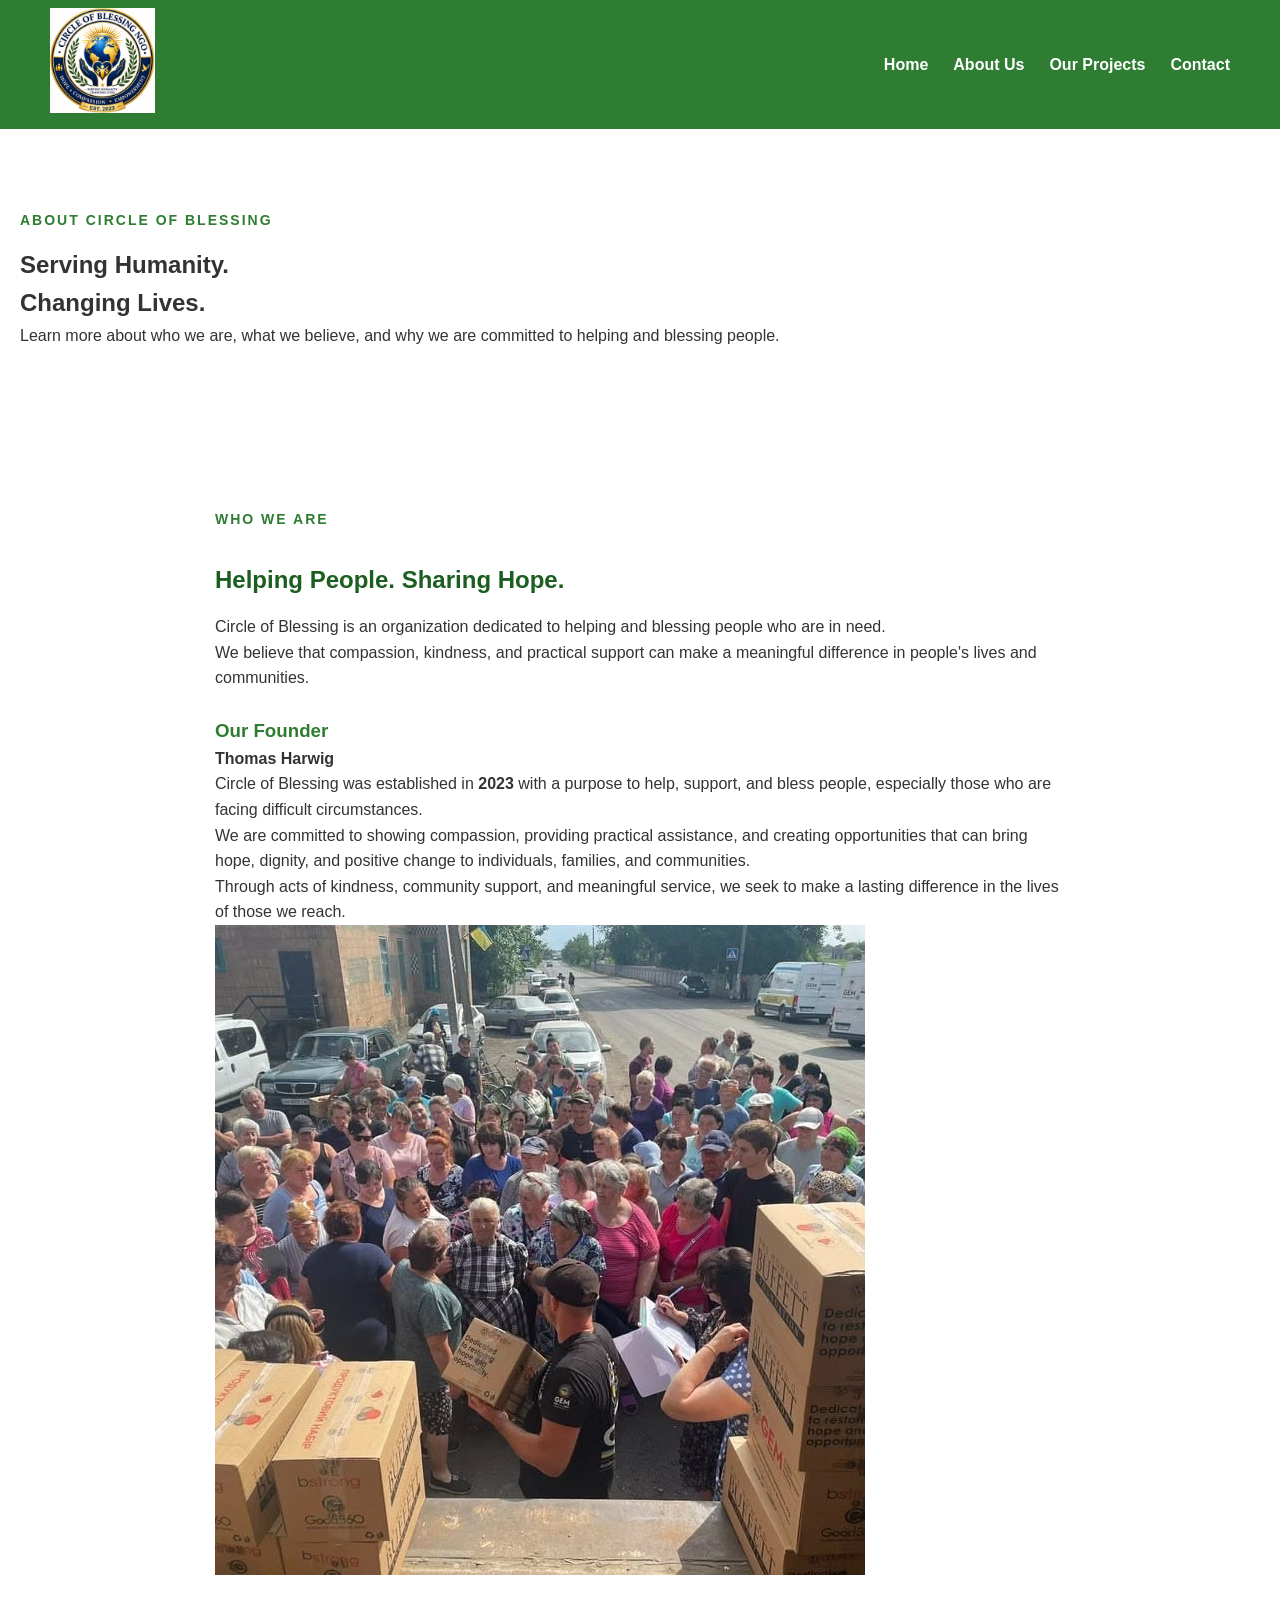
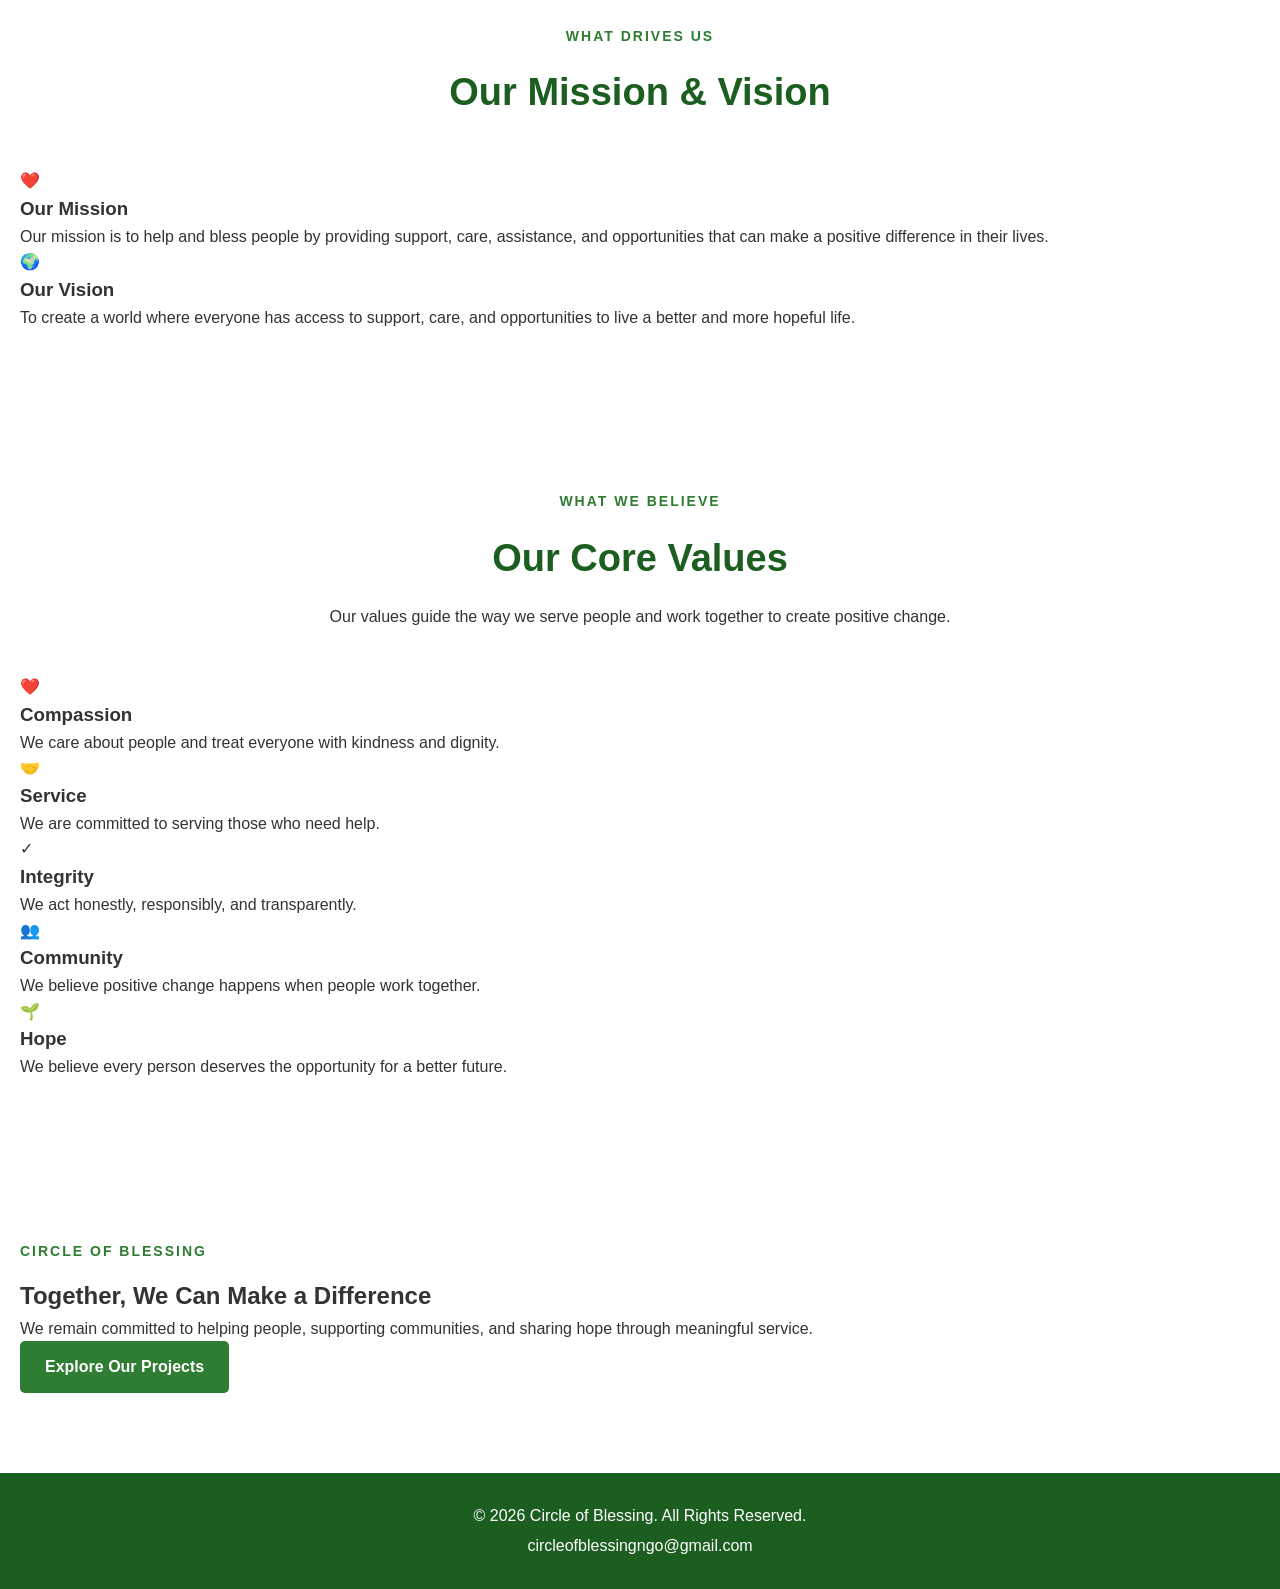
==== about.html @ bee73bb7 "Add about.html for Circle of Blessing website" ====
<!DOCTYPE html>
<html lang="en">
<head>
    <meta charset="UTF-8">
    <meta name="viewport" content="width=device-width, initial-scale=1.0">

    <meta name="description"
          content="Learn about Circle of Blessing, our mission, vision, values, founder, and commitment to helping people.">

    <title>About Us | Circle of Blessing</title>

    <link rel="stylesheet" href="css/style.css">
</head>

<body>

<header>

    <nav class="navbar">

        <a href="index.html" class="logo">
            <img src="images/logo.png" alt="Circle of Blessing Logo">
        </a>

        <ul class="nav-links">
            <li><a href="index.html">Home</a></li>
            <li><a href="about.html">About Us</a></li>
            <li><a href="projects.html">Our Projects</a></li>
            <li><a href="contact.html">Contact</a></li>
        </ul>

    </nav>

</header>


<!-- PAGE HERO -->

<section class="page-hero">

    <div>

        <p class="small-heading">
            ABOUT CIRCLE OF BLESSING
        </p>

        <h1>
            Serving Humanity.<br>
            Changing Lives.
        </h1>

        <p>
            Learn more about who we are, what we believe,
            and why we are committed to helping and blessing people.
        </p>

    </div>

</section>


<!-- ABOUT -->

<section class="about-section">

    <div class="about-content">

        <div class="about-text">

            <p class="small-heading">
                WHO WE ARE
            </p>

            <h2>
                Helping People. Sharing Hope.
            </h2>

            <p>
                Circle of Blessing is an organization dedicated
                to helping and blessing people who are in need.
            </p>

            <p>
                We believe that compassion, kindness, and practical
                support can make a meaningful difference in people's
                lives and communities.
            </p>


            <div class="founder-info">

                <h3>
                    Our Founder
                </h3>

                <p>
                    <strong>Thomas Harwig</strong>
                </p>

                <p>
                    Circle of Blessing was established in
                    <strong>2023</strong> with a purpose to help,
                    support, and bless people, especially those who
                    are facing difficult circumstances.
                </p>

                <p>
                    We are committed to showing compassion,
                    providing practical assistance, and creating
                    opportunities that can bring hope, dignity,
                    and positive change to individuals, families,
                    and communities.
                </p>

                <p>
                    Through acts of kindness, community support,
                    and meaningful service, we seek to make a
                    lasting difference in the lives of those we reach.
                </p>

            </div>

        </div>


        <div class="about-image">

            <img src="images/community-support.jpg"
                 alt="Circle of Blessing community support">

        </div>

    </div>

</section>


<!-- MISSION AND VISION -->

<section class="mission-vision">

    <div class="section-heading">

        <p class="small-heading">
            WHAT DRIVES US
        </p>

        <h2>
            Our Mission & Vision
        </h2>

    </div>


    <div class="mission-vision-container">


        <div class="info-card">

            <div class="info-icon">
                ❤️
            </div>

            <h3>
                Our Mission
            </h3>

            <p>
                Our mission is to help and bless people by providing
                support, care, assistance, and opportunities that can
                make a positive difference in their lives.
            </p>

        </div>


        <div class="info-card">

            <div class="info-icon">
                🌍
            </div>

            <h3>
                Our Vision
            </h3>

            <p>
                To create a world where everyone has access to support,
                care, and opportunities to live a better and more
                hopeful life.
            </p>

        </div>

    </div>

</section>


<!-- VALUES -->

<section class="values-section">

    <div class="section-heading">

        <p class="small-heading">
            WHAT WE BELIEVE
        </p>

        <h2>
            Our Core Values
        </h2>

        <p>
            Our values guide the way we serve people and work together
            to create positive change.
        </p>

    </div>


    <div class="values-container">


        <div class="value-card">

            <div class="value-icon">
                ❤️
            </div>

            <h3>
                Compassion
            </h3>

            <p>
                We care about people and treat everyone with kindness
                and dignity.
            </p>

        </div>


        <div class="value-card">

            <div class="value-icon">
                🤝
            </div>

            <h3>
                Service
            </h3>

            <p>
                We are committed to serving those who need help.
            </p>

        </div>


        <div class="value-card">

            <div class="value-icon">
                ✓
            </div>

            <h3>
                Integrity
            </h3>

            <p>
                We act honestly, responsibly, and transparently.
            </p>

        </div>


        <div class="value-card">

            <div class="value-icon">
                👥
            </div>

            <h3>
                Community
            </h3>

            <p>
                We believe positive change happens when people
                work together.
            </p>

        </div>


        <div class="value-card">

            <div class="value-icon">
                🌱
            </div>

            <h3>
                Hope
            </h3>

            <p>
                We believe every person deserves the opportunity
                for a better future.
            </p>

        </div>

    </div>

</section>


<!-- CTA -->

<section class="about-cta">

    <div>

        <p class="small-heading">
            CIRCLE OF BLESSING
        </p>

        <h2>
            Together, We Can Make a Difference
        </h2>

        <p>
            We remain committed to helping people, supporting
            communities, and sharing hope through meaningful service.
        </p>

        <a href="projects.html" class="button">
            Explore Our Projects
        </a>

    </div>

</section>


<!-- FOOTER -->

<footer>

    <p>
        &copy; 2026 Circle of Blessing. All Rights Reserved.
    </p>

    <p class="footer-website">
        circleofblessingngo@gmail.com
    </p>

</footer>

</body>
</html>
---- css/style.css ----
* {
    margin: 0;
    padding: 0;
    box-sizing: border-box;
}

body {
    font-family: Arial, sans-serif;
    color: #333;
    line-height: 1.6;
    background-color: #ffffff;
}

header {
    background-color: #2e7d32;
    padding: 8px 50px;
}

.navbar {
    display: flex;
    justify-content: space-between;
    align-items: center;
}

.logo img {
    width: 105px;
    height: 105px;
    object-fit: contain;
}

.nav-links {
    list-style: none;
    display: flex;
    gap: 25px;
    align-items: center;
}

.nav-links li a {
    color: white;
    text-decoration: none;
    font-weight: bold;
    font-size: 16px;
}

.nav-links li a:hover {
    text-decoration: underline;
}

/* HERO */

.hero {
    background-color: #e8f5e9;
    padding: 100px 20px;
}

.hero-content {
    max-width: 1200px;
    margin: auto;
}

.hero-text {
    max-width: 750px;
}

.small-heading {
    color: #2e7d32;
    font-weight: bold;
    letter-spacing: 2px;
    font-size: 14px;
    margin-bottom: 15px;
}

.hero h1 {
    font-size: 56px;
    line-height: 1.15;
    color: #1b5e20;
    margin-bottom: 25px;
}

.hero p {
    font-size: 18px;
    max-width: 700px;
    margin-bottom: 30px;
}

.hero-buttons {
    display: flex;
    gap: 15px;
    flex-wrap: wrap;
}

.button {
    display: inline-block;
    background-color: #2e7d32;
    color: white;
    padding: 13px 25px;
    border-radius: 5px;
    text-decoration: none;
    font-weight: bold;
}

.button:hover {
    background-color: #1b5e20;
}

.button-outline {
    background-color: transparent;
    color: #2e7d32;
    border: 2px solid #2e7d32;
}

.button-outline:hover {
    color: white;
}

/* GENERAL SECTIONS */

section {
    padding: 80px 20px;
}

.section-heading {
    text-align: center;
    max-width: 750px;
    margin: 0 auto 45px;
}

.section-heading h2 {
    color: #1b5e20;
    font-size: 38px;
    margin-bottom: 15px;
}

/* MISSION */

.mission-section {
    background-color: #ffffff;
}

.mission-container {
    max-width: 1100px;
    margin: auto;
    display: grid;
    grid-template-columns: repeat(3, 1fr);
    gap: 25px;
}

.mission-card {
    background-color: #f1f8f3;
    padding: 30px;
    border-radius: 10px;
    display: flex;
    gap: 20px;
}

.mission-icon {
    font-size: 35px;
}

.mission-card h3 {
    color: #2e7d32;
    margin-bottom: 10px;
}

/* IMPACT */

.impact-section {
    background-color: #e8f5e9;
}

.impact-container {
    max-width: 1100px;
    margin: auto;
    display: grid;
    grid-template-columns: repeat(4, 1fr);
    gap: 20px;
}

.impact-card {
    background-color: white;
    padding: 30px 20px;
    text-align: center;
    border-radius: 10px;
}

.impact-icon {
    font-size: 35px;
    margin-bottom: 10px;
}

.impact-card h3 {
    color: #2e7d32;
    font-size: 32px;
}

/* PROJECTS */

.projects-section {
    background-color: #ffffff;
}

.projects-container {
    max-width: 1150px;
    margin: auto;
    display: grid;
    grid-template-columns: repeat(3, 1fr);
    gap: 25px;
}

.project-card {
    background-color: #f1f8f3;
    border-radius: 10px;
    overflow: hidden;
}

.project-card img {
    width: 100%;
    height: 230px;
    object-fit: cover;
}

.project-content {
    padding: 25px;
}

.project-content h3 {
    color: #2e7d32;
    margin-bottom: 10px;
}

.project-content a {
    display: inline-block;
    margin-top: 15px;
    color: #2e7d32;
    font-weight: bold;
    text-decoration: none;
}

.projects-button {
    text-align: center;
    margin-top: 40px;
}

/* CTA */

.cta-section {
    background-color: #2e7d32;
    color: white;
    text-align: center;
}

.cta-content {
    max-width: 750px;
    margin: auto;
}

.cta-section .small-heading {
    color: #ffffff;
}

.cta-section h2 {
    font-size: 40px;
    margin-bottom: 15px;
}

.cta-section p {
    margin-bottom: 25px;
}

.cta-button {
    background-color: white;
    color: #2e7d32;
}

.cta-button:hover {
    background-color: #e8f5e9;
}

/* ABOUT PAGE */

.about-section {
    max-width: 1100px;
    margin: auto;
}

.about-image {
    width: 100%;
    max-height: 500px;
    object-fit: cover;
    border-radius: 10px;
    margin-bottom: 40px;
}

.about-content {
    max-width: 850px;
    margin: auto;
}

.about-content h2 {
    color: #1b5e20;
    margin-top: 30px;
    margin-bottom: 15px;
}

.about-content h3 {
    color: #2e7d32;
    margin-top: 25px;
}

.about-content ul {
    margin: 15px 0 25px 25px;
}

/* PROJECT PAGE */

.projects-page {
    max-width: 1150px;
    margin: auto;
}

.project-page-item {
    margin-bottom: 60px;
}

.project-page-item img {
    width: 100%;
    height: 400px;
    object-fit: cover;
    border-radius: 10px;
    margin-bottom: 20px;
}

.project-page-item h2 {
    color: #1b5e20;
    margin-bottom: 10px;
}

/* CONTACT */

.contact-section {
    max-width: 1100px;
    margin: auto;
}

.contact-container {
    display: grid;
    grid-template-columns: 1fr 1fr;
    gap: 50px;
}

.contact-info {
    background-color: #f1f8f3;
    padding: 35px;
    border-radius: 10px;
}

.contact-item {
    display: flex;
    gap: 20px;
    margin-bottom: 25px;
}

.contact-icon {
    font-size: 28px;
}

.contact-item h3 {
    color: #2e7d32;
    margin-bottom: 5px;
}

.contact-form {
    display: flex;
    flex-direction: column;
    gap: 15px;
}

.contact-form label {
    font-weight: bold;
}

.contact-form input,
.contact-form textarea {
    width: 100%;
    padding: 13px;
    border: 1px solid #ccc;
    border-radius: 5px;
    font-family: Arial, sans-serif;
}

.contact-form textarea {
    min-height: 150px;
    resize: vertical;
}

.contact-form button {
    border: none;
    cursor: pointer;
    font-size: 16px;
}

/* FOOTER */

footer {
    background-color: #1b5e20;
    color: white;
    text-align: center;
    padding: 30px 20px;
}

.footer-website {
    margin-top: 5px;
}

/* RESPONSIVE */

@media (max-width: 900px) {

    .mission-container,
    .projects-container {
        grid-template-columns: 1fr 1fr;
    }

    .impact-container {
        grid-template-columns: 1fr 1fr;
    }

    .contact-container {
        grid-template-columns: 1fr;
    }
}

@media (max-width: 600px) {

    header {
        padding: 8px 20px;
    }

    .navbar {
        flex-direction: column;
        gap: 15px;
    }

    .logo img {
        width: 85px;
        height: 85px;
    }

    .nav-links {
        flex-wrap: wrap;
        justify-content: center;
        gap: 15px;
    }

    .hero {
        padding: 70px 20px;
    }

    .hero h1 {
        font-size: 40px;
    }

    .mission-container,
    .impact-container,
    .projects-container {
        grid-template-columns: 1fr;
    }

    section {
        padding: 60px 20px;
    }

    .section-heading h2 {
        font-size: 32px;
    }

    .cta-section h2 {
        font-size: 32px;
    }

    .project-page-item img {
        height: 250px;
    }
}
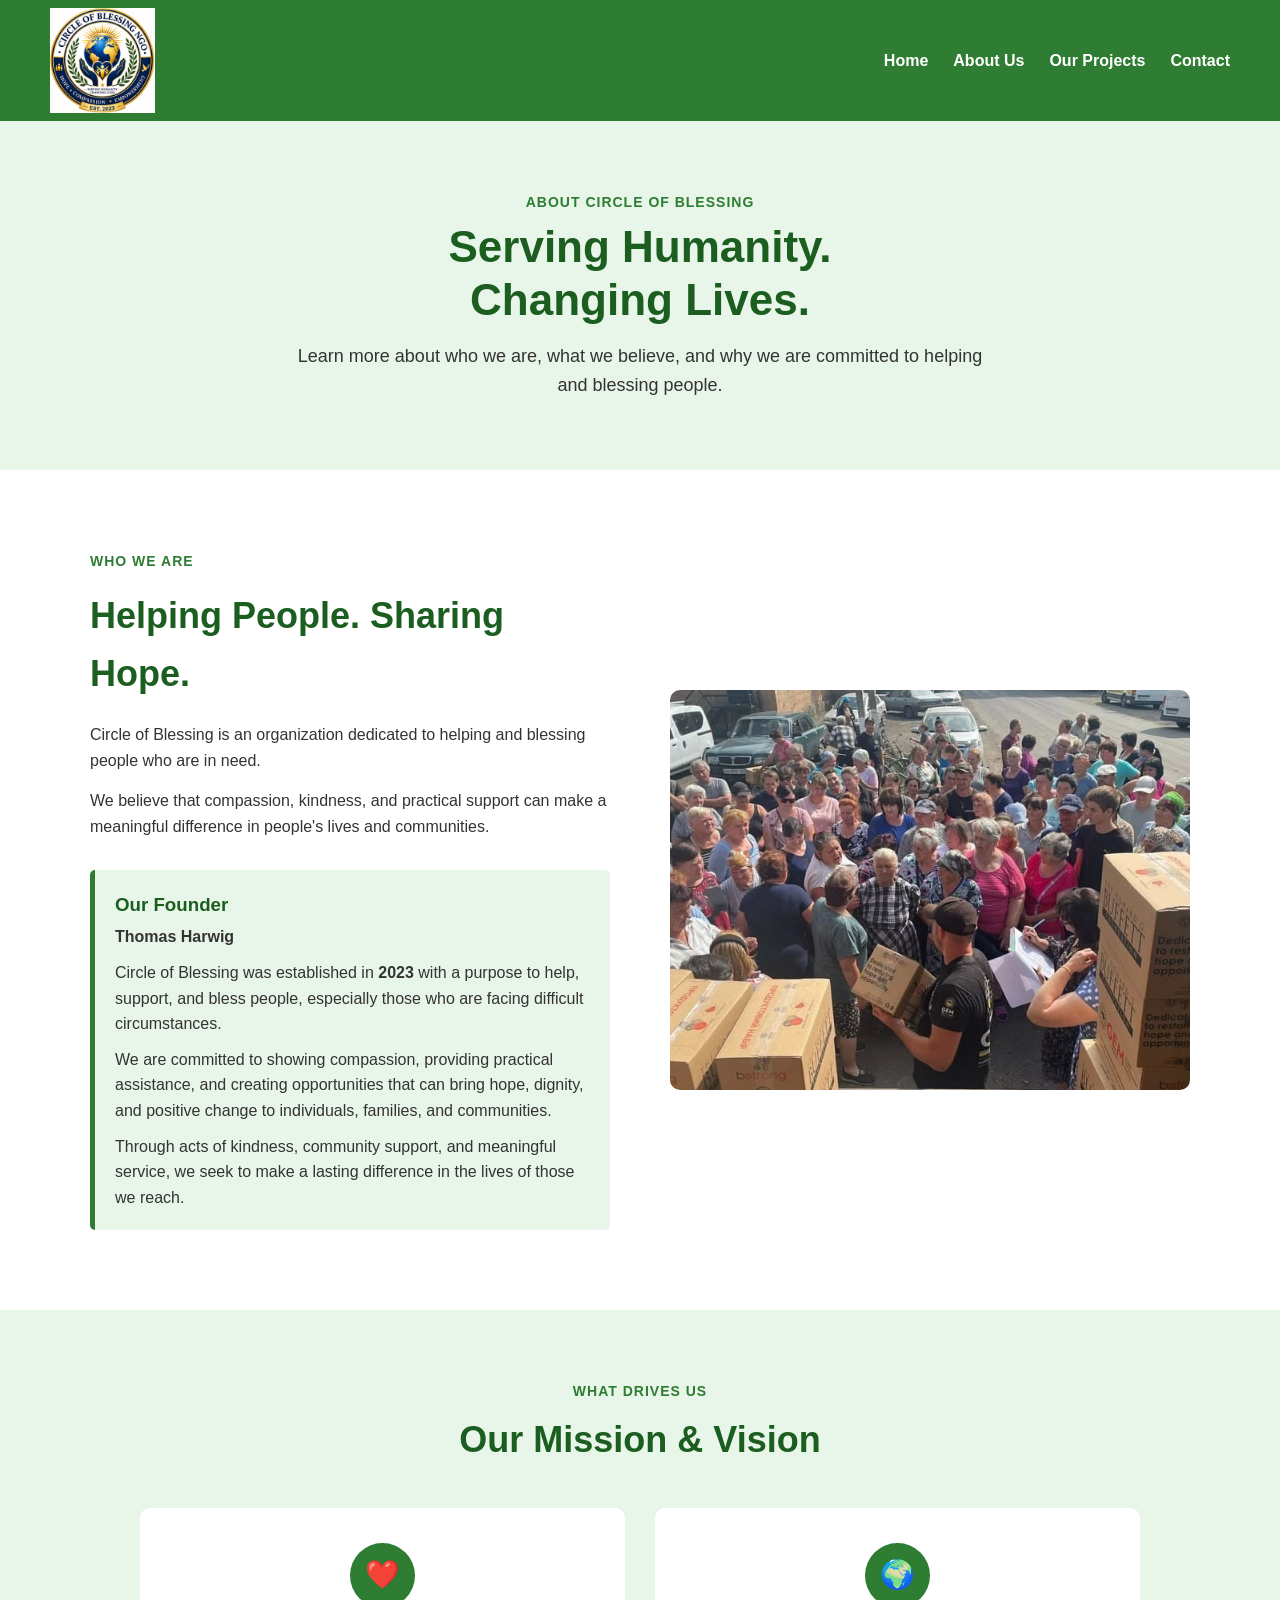
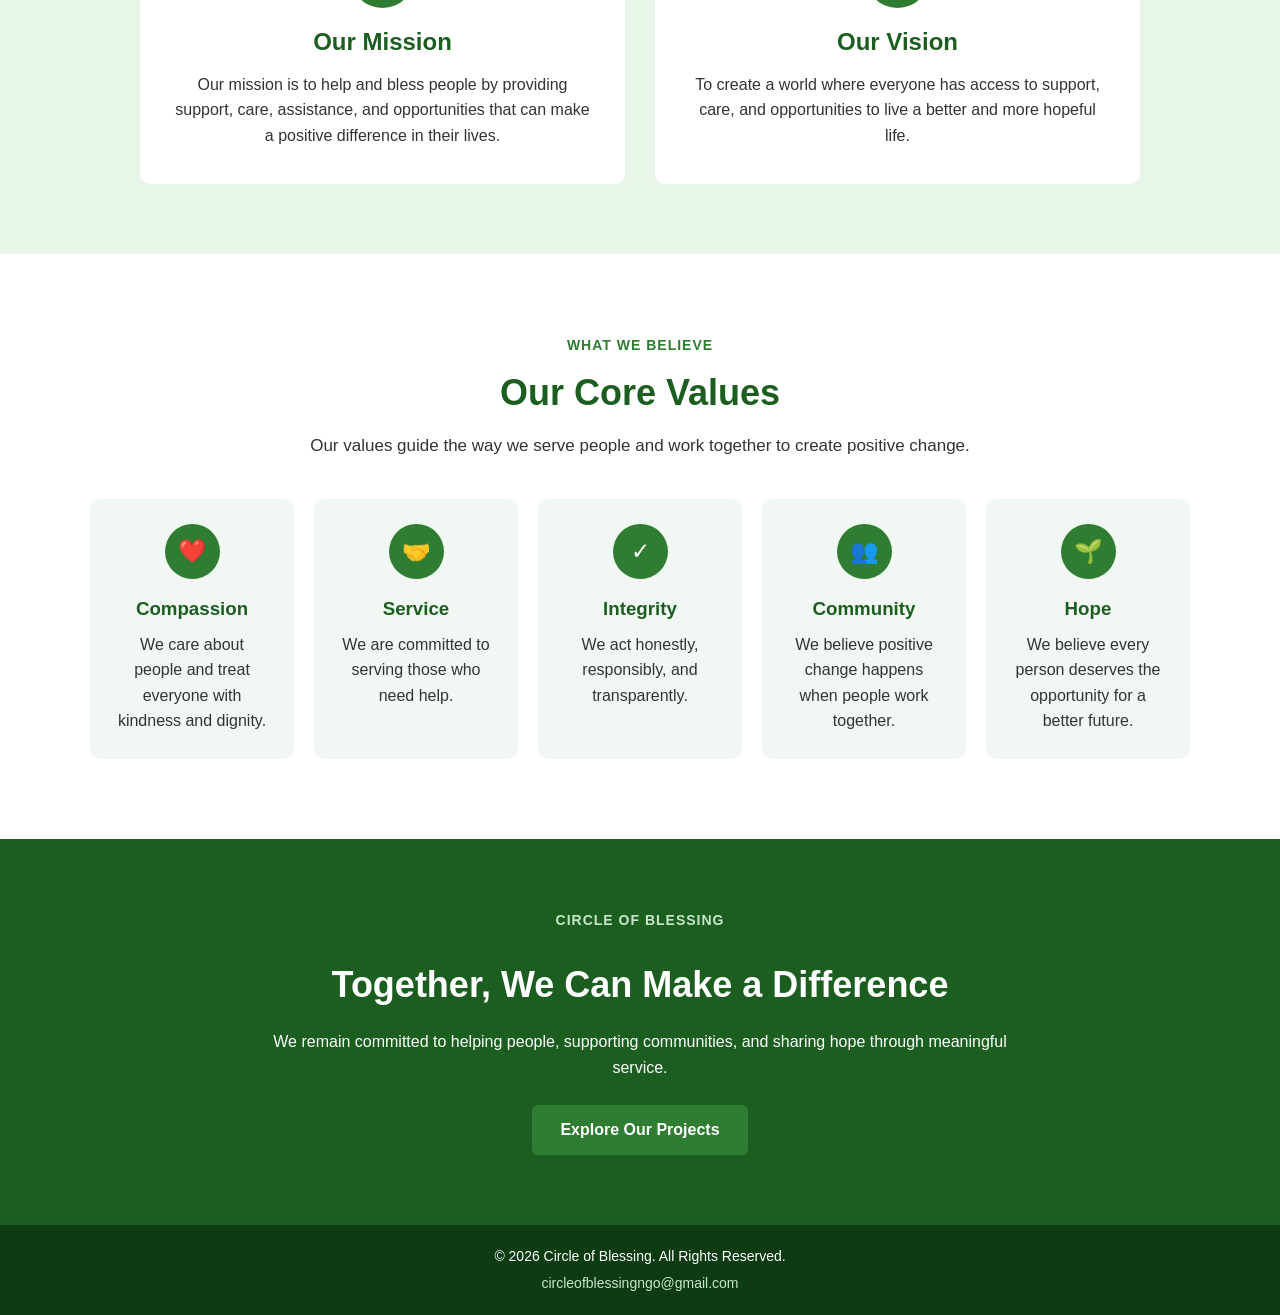
==== commit 7393ecf8: "Add favicon link to about.html" ====
--- a/about.html
+++ b/about.html
@@ -10,6 +10,7 @@
     <title>About Us | Circle of Blessing</title>
 
     <link rel="stylesheet" href="css/style.css">
+    <link rel="icon" type="image/png" href="images/logo.png">
 </head>
 
 <body>
--- a/css/style.css
+++ b/css/style.css
@@ -1,15 +1,43 @@
+/* =====================================================
+   CIRCLE OF BLESSING
+   MAIN STYLESHEET
+===================================================== */
+
+
+/* =====================================================
+   GENERAL
+===================================================== */
+
 * {
     margin: 0;
     padding: 0;
     box-sizing: border-box;
 }
 
+html {
+    scroll-behavior: smooth;
+}
+
 body {
     font-family: Arial, sans-serif;
     color: #333;
     line-height: 1.6;
-    background-color: #ffffff;
-}
+    background-color: #fff;
+}
+
+img {
+    max-width: 100%;
+    display: block;
+}
+
+a {
+    text-decoration: none;
+}
+
+
+/* =====================================================
+   HEADER
+===================================================== */
 
 header {
     background-color: #2e7d32;
@@ -17,8 +45,16 @@
 }
 
 .navbar {
+    max-width: 1200px;
+    margin: auto;
+
     display: flex;
     justify-content: space-between;
+    align-items: center;
+}
+
+.logo {
+    display: flex;
     align-items: center;
 }
 
@@ -30,241 +66,59 @@
 
 .nav-links {
     list-style: none;
-    display: flex;
+
+    display: flex;
+    align-items: center;
+
     gap: 25px;
-    align-items: center;
 }
 
 .nav-links li a {
     color: white;
-    text-decoration: none;
     font-weight: bold;
-    font-size: 16px;
+
+    transition: 0.3s;
 }
 
 .nav-links li a:hover {
-    text-decoration: underline;
-}
-
-/* HERO */
-
-.hero {
-    background-color: #e8f5e9;
-    padding: 100px 20px;
-}
-
-.hero-content {
-    max-width: 1200px;
-    margin: auto;
-}
-
-.hero-text {
-    max-width: 750px;
-}
-
-.small-heading {
-    color: #2e7d32;
-    font-weight: bold;
-    letter-spacing: 2px;
-    font-size: 14px;
-    margin-bottom: 15px;
-}
-
-.hero h1 {
-    font-size: 56px;
-    line-height: 1.15;
-    color: #1b5e20;
-    margin-bottom: 25px;
-}
-
-.hero p {
-    font-size: 18px;
-    max-width: 700px;
-    margin-bottom: 30px;
-}
-
-.hero-buttons {
-    display: flex;
-    gap: 15px;
-    flex-wrap: wrap;
-}
+    color: #c8e6c9;
+}
+
+
+/* =====================================================
+   BUTTONS
+===================================================== */
 
 .button {
     display: inline-block;
+
     background-color: #2e7d32;
     color: white;
-    padding: 13px 25px;
-    border-radius: 5px;
-    text-decoration: none;
+
+    padding: 12px 28px;
+
+    border-radius: 6px;
+
     font-weight: bold;
+
+    transition: 0.3s;
 }
 
 .button:hover {
     background-color: #1b5e20;
+    transform: translateY(-2px);
 }
 
 .button-outline {
     background-color: transparent;
     color: #2e7d32;
+
     border: 2px solid #2e7d32;
 }
 
 .button-outline:hover {
-    color: white;
-}
-
-/* GENERAL SECTIONS */
-
-section {
-    padding: 80px 20px;
-}
-
-.section-heading {
-    text-align: center;
-    max-width: 750px;
-    margin: 0 auto 45px;
-}
-
-.section-heading h2 {
-    color: #1b5e20;
-    font-size: 38px;
-    margin-bottom: 15px;
-}
-
-/* MISSION */
-
-.mission-section {
-    background-color: #ffffff;
-}
-
-.mission-container {
-    max-width: 1100px;
-    margin: auto;
-    display: grid;
-    grid-template-columns: repeat(3, 1fr);
-    gap: 25px;
-}
-
-.mission-card {
-    background-color: #f1f8f3;
-    padding: 30px;
-    border-radius: 10px;
-    display: flex;
-    gap: 20px;
-}
-
-.mission-icon {
-    font-size: 35px;
-}
-
-.mission-card h3 {
-    color: #2e7d32;
-    margin-bottom: 10px;
-}
-
-/* IMPACT */
-
-.impact-section {
-    background-color: #e8f5e9;
-}
-
-.impact-container {
-    max-width: 1100px;
-    margin: auto;
-    display: grid;
-    grid-template-columns: repeat(4, 1fr);
-    gap: 20px;
-}
-
-.impact-card {
-    background-color: white;
-    padding: 30px 20px;
-    text-align: center;
-    border-radius: 10px;
-}
-
-.impact-icon {
-    font-size: 35px;
-    margin-bottom: 10px;
-}
-
-.impact-card h3 {
-    color: #2e7d32;
-    font-size: 32px;
-}
-
-/* PROJECTS */
-
-.projects-section {
-    background-color: #ffffff;
-}
-
-.projects-container {
-    max-width: 1150px;
-    margin: auto;
-    display: grid;
-    grid-template-columns: repeat(3, 1fr);
-    gap: 25px;
-}
-
-.project-card {
-    background-color: #f1f8f3;
-    border-radius: 10px;
-    overflow: hidden;
-}
-
-.project-card img {
-    width: 100%;
-    height: 230px;
-    object-fit: cover;
-}
-
-.project-content {
-    padding: 25px;
-}
-
-.project-content h3 {
-    color: #2e7d32;
-    margin-bottom: 10px;
-}
-
-.project-content a {
-    display: inline-block;
-    margin-top: 15px;
-    color: #2e7d32;
-    font-weight: bold;
-    text-decoration: none;
-}
-
-.projects-button {
-    text-align: center;
-    margin-top: 40px;
-}
-
-/* CTA */
-
-.cta-section {
     background-color: #2e7d32;
     color: white;
-    text-align: center;
-}
-
-.cta-content {
-    max-width: 750px;
-    margin: auto;
-}
-
-.cta-section .small-heading {
-    color: #ffffff;
-}
-
-.cta-section h2 {
-    font-size: 40px;
-    margin-bottom: 15px;
-}
-
-.cta-section p {
-    margin-bottom: 25px;
 }
 
 .cta-button {
@@ -273,172 +127,979 @@
 }
 
 .cta-button:hover {
+    background-color: #c8e6c9;
+    color: #1b5e20;
+}
+
+
+/* =====================================================
+   SMALL HEADINGS
+===================================================== */
+
+.small-heading {
+    color: #2e7d32;
+
+    font-size: 14px;
+    font-weight: bold;
+
+    letter-spacing: 1px;
+
+    margin-bottom: 8px;
+}
+
+
+/* =====================================================
+   HOMEPAGE HERO
+===================================================== */
+
+.hero {
     background-color: #e8f5e9;
-}
-
-/* ABOUT PAGE */
+    text-align: center;
+}
+
+.hero-content {
+    max-width: 900px;
+    margin: auto;
+}
+
+.hero-text {
+    padding: 100px 30px;
+}
+
+.hero h1 {
+    font-size: 52px;
+    line-height: 1.15;
+
+    color: #1b5e20;
+
+    margin-bottom: 20px;
+}
+
+.hero-text > p:not(.small-heading) {
+    max-width: 700px;
+
+    margin: 0 auto 30px;
+
+    font-size: 18px;
+}
+
+.hero-buttons {
+    display: flex;
+    justify-content: center;
+
+    gap: 15px;
+
+    flex-wrap: wrap;
+}
+
+
+/* =====================================================
+   SECTION HEADINGS
+===================================================== */
+
+.section-heading {
+    max-width: 750px;
+
+    margin: 0 auto 40px;
+
+    text-align: center;
+}
+
+.section-heading h2 {
+    color: #1b5e20;
+
+    font-size: 36px;
+
+    margin-bottom: 10px;
+}
+
+.section-heading p:last-child {
+    font-size: 17px;
+}
+
+
+/* =====================================================
+   MISSION
+===================================================== */
+
+.mission-section {
+    padding: 70px 30px;
+    background-color: white;
+}
+
+.mission-container {
+    max-width: 1100px;
+
+    margin: auto;
+
+    display: grid;
+
+    grid-template-columns: repeat(3, 1fr);
+
+    gap: 25px;
+}
+
+.mission-card {
+    background-color: #f1f8f3;
+
+    padding: 25px;
+
+    border-radius: 10px;
+
+    display: flex;
+
+    gap: 18px;
+
+    align-items: flex-start;
+}
+
+.mission-icon {
+    min-width: 55px;
+
+    height: 55px;
+
+    border-radius: 50%;
+
+    background-color: #2e7d32;
+
+    color: white;
+
+    display: flex;
+
+    align-items: center;
+    justify-content: center;
+
+    font-size: 25px;
+}
+
+.mission-card h3 {
+    color: #1b5e20;
+
+    margin-bottom: 7px;
+}
+
+
+/* =====================================================
+   IMPACT
+===================================================== */
+
+.impact-section {
+    padding: 60px 30px;
+
+    background-color: #e8f5e9;
+}
+
+.impact-container {
+    max-width: 1100px;
+
+    margin: auto;
+
+    display: grid;
+
+    grid-template-columns: repeat(4, 1fr);
+
+    gap: 20px;
+}
+
+.impact-card {
+    background-color: white;
+
+    padding: 20px;
+
+    border-radius: 8px;
+
+    display: flex;
+
+    align-items: center;
+
+    gap: 15px;
+}
+
+.impact-icon {
+    min-width: 50px;
+
+    height: 50px;
+
+    border-radius: 50%;
+
+    background-color: #2e7d32;
+
+    color: white;
+
+    display: flex;
+
+    align-items: center;
+    justify-content: center;
+
+    font-size: 22px;
+}
+
+.impact-card h3 {
+    color: #2e7d32;
+
+    font-size: 28px;
+}
+
+.impact-card p {
+    font-size: 14px;
+}
+
+
+/* =====================================================
+   PROJECTS
+===================================================== */
+
+.projects-section {
+    padding: 70px 30px;
+}
+
+.projects-container {
+    max-width: 1100px;
+
+    margin: auto;
+
+    display: grid;
+
+    grid-template-columns: repeat(3, 1fr);
+
+    gap: 25px;
+}
+
+.project-card {
+    border: 1px solid #ddd;
+
+    border-radius: 8px;
+
+    overflow: hidden;
+
+    background-color: white;
+
+    transition: 0.3s;
+}
+
+.project-card:hover {
+    transform: translateY(-5px);
+
+    box-shadow:
+        0 10px 25px rgba(0, 0, 0, 0.08);
+}
+
+.project-card img {
+    width: 100%;
+
+    height: 200px;
+
+    object-fit: cover;
+}
+
+.project-content {
+    padding: 20px;
+}
+
+.project-content h3 {
+    color: #1b5e20;
+
+    margin-bottom: 8px;
+}
+
+.project-content p {
+    margin-bottom: 12px;
+}
+
+.project-content a {
+    color: #2e7d32;
+
+    font-weight: bold;
+}
+
+.projects-button {
+    text-align: center;
+
+    margin-top: 30px;
+}
+
+
+/* =====================================================
+   CTA
+===================================================== */
+
+.cta-section {
+    background-color: #1b5e20;
+
+    color: white;
+
+    padding: 60px 30px;
+
+    text-align: center;
+}
+
+.cta-content {
+    max-width: 750px;
+
+    margin: auto;
+}
+
+.cta-section .small-heading {
+    color: #c8e6c9;
+}
+
+.cta-section h2 {
+    font-size: 36px;
+
+    margin-bottom: 10px;
+}
+
+.cta-section p {
+    margin-bottom: 25px;
+}
+
+
+/* =====================================================
+   PAGE HERO
+===================================================== */
+
+.page-hero {
+    background-color: #e8f5e9;
+
+    text-align: center;
+
+    padding: 70px 30px;
+}
+
+.page-hero h1 {
+    color: #1b5e20;
+
+    font-size: 44px;
+
+    line-height: 1.2;
+
+    margin-bottom: 15px;
+}
+
+.page-hero p:last-child {
+    max-width: 700px;
+
+    margin: auto;
+
+    font-size: 18px;
+}
+
+
+/* =====================================================
+   ABOUT
+===================================================== */
 
 .about-section {
+    padding: 80px 30px;
+}
+
+.about-content {
     max-width: 1100px;
-    margin: auto;
-}
-
-.about-image {
+
+    margin: auto;
+
+    display: grid;
+
+    grid-template-columns: 1fr 1fr;
+
+    gap: 60px;
+
+    align-items: center;
+}
+
+.about-text h2 {
+    color: #1b5e20;
+
+    font-size: 36px;
+
+    margin-bottom: 20px;
+}
+
+.about-text > p {
+    margin-bottom: 15px;
+}
+
+.about-image img {
     width: 100%;
-    max-height: 500px;
+
+    height: 400px;
+
     object-fit: cover;
+
     border-radius: 10px;
-    margin-bottom: 40px;
-}
-
-.about-content {
-    max-width: 850px;
-    margin: auto;
-}
-
-.about-content h2 {
-    color: #1b5e20;
+}
+
+
+/* =====================================================
+   FOUNDER
+===================================================== */
+
+.founder-info {
     margin-top: 30px;
+
+    padding: 20px;
+
+    background-color: #e8f5e9;
+
+    border-left: 5px solid #2e7d32;
+
+    border-radius: 5px;
+}
+
+.founder-info h3 {
+    color: #1b5e20;
+
+    margin-bottom: 5px;
+}
+
+.founder-info p {
+    margin-bottom: 10px;
+}
+
+.founder-info p:last-child {
+    margin-bottom: 0;
+}
+
+
+/* =====================================================
+   MISSION & VISION
+===================================================== */
+
+.mission-vision {
+    padding: 70px 30px;
+
+    background-color: #e8f5e9;
+}
+
+.mission-vision-container {
+    max-width: 1000px;
+
+    margin: auto;
+
+    display: grid;
+
+    grid-template-columns: repeat(2, 1fr);
+
+    gap: 30px;
+}
+
+.info-card {
+    background-color: white;
+
+    padding: 35px;
+
+    text-align: center;
+
+    border-radius: 10px;
+}
+
+.info-icon {
+    width: 65px;
+    height: 65px;
+
+    margin: 0 auto 15px;
+
+    border-radius: 50%;
+
+    background-color: #2e7d32;
+
+    color: white;
+
+    display: flex;
+
+    align-items: center;
+    justify-content: center;
+
+    font-size: 28px;
+}
+
+.info-card h3 {
+    color: #1b5e20;
+
+    font-size: 24px;
+
+    margin-bottom: 10px;
+}
+
+
+/* =====================================================
+   VALUES
+===================================================== */
+
+.values-section {
+    padding: 80px 30px;
+}
+
+.values-container {
+    max-width: 1100px;
+
+    margin: auto;
+
+    display: grid;
+
+    grid-template-columns: repeat(5, 1fr);
+
+    gap: 20px;
+}
+
+.value-card {
+    padding: 25px;
+
+    text-align: center;
+
+    background-color: #f1f8f3;
+
+    border-radius: 10px;
+}
+
+.value-icon {
+    width: 55px;
+    height: 55px;
+
+    margin: 0 auto 15px;
+
+    border-radius: 50%;
+
+    background-color: #2e7d32;
+
+    color: white;
+
+    display: flex;
+
+    align-items: center;
+    justify-content: center;
+
+    font-size: 23px;
+}
+
+.value-card h3 {
+    color: #1b5e20;
+
+    margin-bottom: 8px;
+}
+
+
+/* =====================================================
+   ABOUT CTA
+===================================================== */
+
+.about-cta {
+    padding: 70px 30px;
+
+    background-color: #1b5e20;
+
+    color: white;
+
+    text-align: center;
+}
+
+.about-cta > div {
+    max-width: 750px;
+
+    margin: auto;
+}
+
+.about-cta .small-heading {
+    color: #c8e6c9;
+}
+
+.about-cta h2 {
+    font-size: 36px;
+
     margin-bottom: 15px;
 }
 
-.about-content h3 {
-    color: #2e7d32;
-    margin-top: 25px;
-}
-
-.about-content ul {
-    margin: 15px 0 25px 25px;
-}
-
-/* PROJECT PAGE */
-
-.projects-page {
-    max-width: 1150px;
-    margin: auto;
-}
-
-.project-page-item {
-    margin-bottom: 60px;
-}
-
-.project-page-item img {
+.about-cta p {
+    margin-bottom: 25px;
+}
+
+
+/* =====================================================
+   PROJECT PAGE
+===================================================== */
+
+.projects-intro {
+    padding: 60px 30px;
+}
+
+.project-detail {
+    padding: 70px 30px;
+
+    background-color: white;
+}
+
+.project-detail:nth-of-type(even) {
+    background-color: #f1f8f3;
+}
+
+.project-detail-container {
+    max-width: 1100px;
+
+    margin: auto;
+
+    display: grid;
+
+    grid-template-columns: 1fr 1fr;
+
+    gap: 60px;
+
+    align-items: center;
+}
+
+.project-detail-reverse .project-detail-container {
+    direction: rtl;
+}
+
+.project-detail-reverse .project-detail-text {
+    direction: ltr;
+}
+
+.project-detail-image img {
     width: 100%;
-    height: 400px;
+
+    height: 380px;
+
     object-fit: cover;
+
+    border-radius: 12px;
+}
+
+.project-detail-text h2 {
+    color: #1b5e20;
+
+    font-size: 36px;
+
+    margin-bottom: 20px;
+}
+
+.project-detail-text p:not(.small-heading) {
+    margin-bottom: 15px;
+}
+
+
+/* =====================================================
+   HOW WE HELP
+===================================================== */
+
+.how-we-help {
+    padding: 70px 30px;
+
+    background-color: #e8f5e9;
+}
+
+.help-container {
+    max-width: 1000px;
+
+    margin: auto;
+
+    display: grid;
+
+    grid-template-columns: repeat(3, 1fr);
+
+    gap: 25px;
+}
+
+.help-card {
+    background-color: white;
+
+    text-align: center;
+
+    padding: 30px;
+
     border-radius: 10px;
-    margin-bottom: 20px;
-}
-
-.project-page-item h2 {
-    color: #1b5e20;
-    margin-bottom: 10px;
-}
-
-/* CONTACT */
+}
+
+.help-icon {
+    width: 60px;
+    height: 60px;
+
+    margin: 0 auto 15px;
+
+    background-color: #2e7d32;
+
+    color: white;
+
+    border-radius: 50%;
+
+    display: flex;
+
+    align-items: center;
+    justify-content: center;
+
+    font-size: 25px;
+}
+
+.help-card h3 {
+    color: #1b5e20;
+
+    margin-bottom: 8px;
+}
+
+
+/* =====================================================
+   CONTACT
+===================================================== */
 
 .contact-section {
+    padding: 80px 30px;
+}
+
+.contact-container {
     max-width: 1100px;
-    margin: auto;
-}
-
-.contact-container {
+
+    margin: auto;
+
     display: grid;
+
     grid-template-columns: 1fr 1fr;
-    gap: 50px;
-}
-
-.contact-info {
+
+    gap: 60px;
+}
+
+.contact-info h2 {
+    color: #1b5e20;
+
+    font-size: 36px;
+
+    margin-bottom: 15px;
+}
+
+.contact-item {
+    display: flex;
+
+    gap: 15px;
+
+    margin-top: 30px;
+}
+
+.contact-icon {
+    min-width: 50px;
+
+    height: 50px;
+
+    background-color: #e8f5e9;
+
+    border-radius: 50%;
+
+    display: flex;
+
+    align-items: center;
+    justify-content: center;
+
+    font-size: 22px;
+}
+
+.contact-item h3 {
+    color: #1b5e20;
+
+    margin-bottom: 3px;
+}
+
+
+/* =====================================================
+   CONTACT FORM
+===================================================== */
+
+.contact-form-container {
     background-color: #f1f8f3;
+
     padding: 35px;
+
     border-radius: 10px;
 }
 
-.contact-item {
-    display: flex;
-    gap: 20px;
+.contact-form-container h2 {
+    color: #1b5e20;
+
+    font-size: 28px;
+
+    margin-bottom: 8px;
+}
+
+.contact-form-container > p {
     margin-bottom: 25px;
 }
 
-.contact-icon {
-    font-size: 28px;
-}
-
-.contact-item h3 {
-    color: #2e7d32;
-    margin-bottom: 5px;
-}
-
-.contact-form {
-    display: flex;
+.contact-form-container form {
+    display: flex;
+
     flex-direction: column;
-    gap: 15px;
-}
-
-.contact-form label {
+}
+
+.contact-form-container label {
     font-weight: bold;
-}
-
-.contact-form input,
-.contact-form textarea {
+
+    margin-bottom: 6px;
+
+    color: #333;
+}
+
+.contact-form-container input,
+.contact-form-container textarea {
     width: 100%;
-    padding: 13px;
+
+    padding: 12px;
+
+    margin-bottom: 18px;
+
     border: 1px solid #ccc;
+
     border-radius: 5px;
+
     font-family: Arial, sans-serif;
-}
-
-.contact-form textarea {
-    min-height: 150px;
+
+    font-size: 15px;
+}
+
+.contact-form-container textarea {
     resize: vertical;
 }
 
-.contact-form button {
+.contact-form-container input:focus,
+.contact-form-container textarea:focus {
+    outline: none;
+
+    border-color: #2e7d32;
+}
+
+.contact-form-container button {
     border: none;
+
     cursor: pointer;
+
     font-size: 16px;
 }
 
-/* FOOTER */
+
+/* =====================================================
+   CONTACT BOTTOM
+===================================================== */
+
+.contact-bottom {
+    padding: 70px 30px;
+
+    background-color: #e8f5e9;
+
+    text-align: center;
+}
+
+.contact-bottom > div {
+    max-width: 750px;
+
+    margin: auto;
+}
+
+.contact-bottom h2 {
+    color: #1b5e20;
+
+    font-size: 36px;
+
+    margin-bottom: 15px;
+}
+
+
+/* =====================================================
+   FOOTER
+===================================================== */
 
 footer {
-    background-color: #1b5e20;
+    background-color: #0d3b12;
+
     color: white;
+
     text-align: center;
-    padding: 30px 20px;
+
+    padding: 20px;
+}
+
+footer p {
+    margin: 0;
+
+    font-size: 14px;
 }
 
 .footer-website {
-    margin-top: 5px;
-}
-
-/* RESPONSIVE */
+    margin-top: 5px !important;
+
+    color: #c8e6c9;
+}
+
+
+/* =====================================================
+   TABLET
+===================================================== */
 
 @media (max-width: 900px) {
 
-    .mission-container,
+    header {
+        padding: 8px 25px;
+    }
+
+    .nav-links {
+        gap: 15px;
+    }
+
+    .mission-container {
+        grid-template-columns: 1fr;
+    }
+
+    .impact-container {
+        grid-template-columns: repeat(2, 1fr);
+    }
+
     .projects-container {
-        grid-template-columns: 1fr 1fr;
-    }
-
-    .impact-container {
-        grid-template-columns: 1fr 1fr;
+        grid-template-columns: 1fr;
+    }
+
+    .about-content {
+        grid-template-columns: 1fr;
+    }
+
+    .mission-vision-container {
+        grid-template-columns: 1fr;
+    }
+
+    .values-container {
+        grid-template-columns: repeat(2, 1fr);
+    }
+
+    .project-detail-container {
+        grid-template-columns: 1fr;
+
+        gap: 30px;
+    }
+
+    .project-detail-reverse .project-detail-container {
+        direction: ltr;
+    }
+
+    .help-container {
+        grid-template-columns: 1fr;
     }
 
     .contact-container {
         grid-template-columns: 1fr;
-    }
-}
+
+        gap: 40px;
+    }
+
+}
+
+
+/* =====================================================
+   MOBILE
+===================================================== */
 
 @media (max-width: 600px) {
 
     header {
-        padding: 8px 20px;
+        padding: 8px 15px;
     }
 
     .navbar {
         flex-direction: column;
-        gap: 15px;
+
+        gap: 10px;
     }
 
     .logo img {
@@ -448,37 +1109,144 @@
 
     .nav-links {
         flex-wrap: wrap;
+
         justify-content: center;
-        gap: 15px;
-    }
-
-    .hero {
+
+        gap: 12px;
+    }
+
+    .nav-links li a {
+        font-size: 14px;
+    }
+
+
+    /* HERO */
+
+    .hero-text {
         padding: 70px 20px;
     }
 
     .hero h1 {
-        font-size: 40px;
-    }
-
-    .mission-container,
-    .impact-container,
-    .projects-container {
+        font-size: 38px;
+    }
+
+    .hero-text > p:not(.small-heading) {
+        font-size: 16px;
+    }
+
+    .hero-buttons {
+        flex-direction: column;
+
+        align-items: stretch;
+    }
+
+    .button {
+        text-align: center;
+    }
+
+
+    /* HEADINGS */
+
+    .section-heading h2 {
+        font-size: 30px;
+    }
+
+
+    /* IMPACT */
+
+    .impact-container {
         grid-template-columns: 1fr;
     }
 
-    section {
-        padding: 60px 20px;
-    }
-
-    .section-heading h2 {
-        font-size: 32px;
-    }
-
-    .cta-section h2 {
-        font-size: 32px;
-    }
-
-    .project-page-item img {
-        height: 250px;
-    }
-}
+
+    /* SECTIONS */
+
+    .projects-section,
+    .mission-section,
+    .values-section,
+    .about-section {
+        padding: 55px 20px;
+    }
+
+    .page-hero {
+        padding: 55px 20px;
+    }
+
+    .page-hero h1 {
+        font-size: 36px;
+    }
+
+
+    /* ABOUT */
+
+    .about-image img {
+        height: 300px;
+    }
+
+    .values-container {
+        grid-template-columns: 1fr;
+    }
+
+
+    /* CTA */
+
+    .cta-section,
+    .about-cta {
+        padding: 55px 20px;
+    }
+
+    .cta-section h2,
+    .about-cta h2 {
+        font-size: 30px;
+    }
+
+
+    /* PROJECTS */
+
+    .project-detail {
+        padding: 50px 20px;
+    }
+
+    .project-detail-image img {
+        height: 280px;
+    }
+
+    .project-detail-text h2 {
+        font-size: 30px;
+    }
+
+    .projects-intro {
+        padding: 50px 20px;
+    }
+
+
+    /* HELP */
+
+    .how-we-help {
+        padding: 50px 20px;
+    }
+
+
+    /* CONTACT */
+
+    .contact-section {
+        padding: 50px 20px;
+    }
+
+    .contact-form-container {
+        padding: 25px 20px;
+    }
+
+    .contact-info h2 {
+        font-size: 30px;
+    }
+
+    .contact-bottom {
+        padding: 55px 20px;
+    }
+
+    .contact-bottom h2 {
+        font-size: 30px;
+    }
+
+}
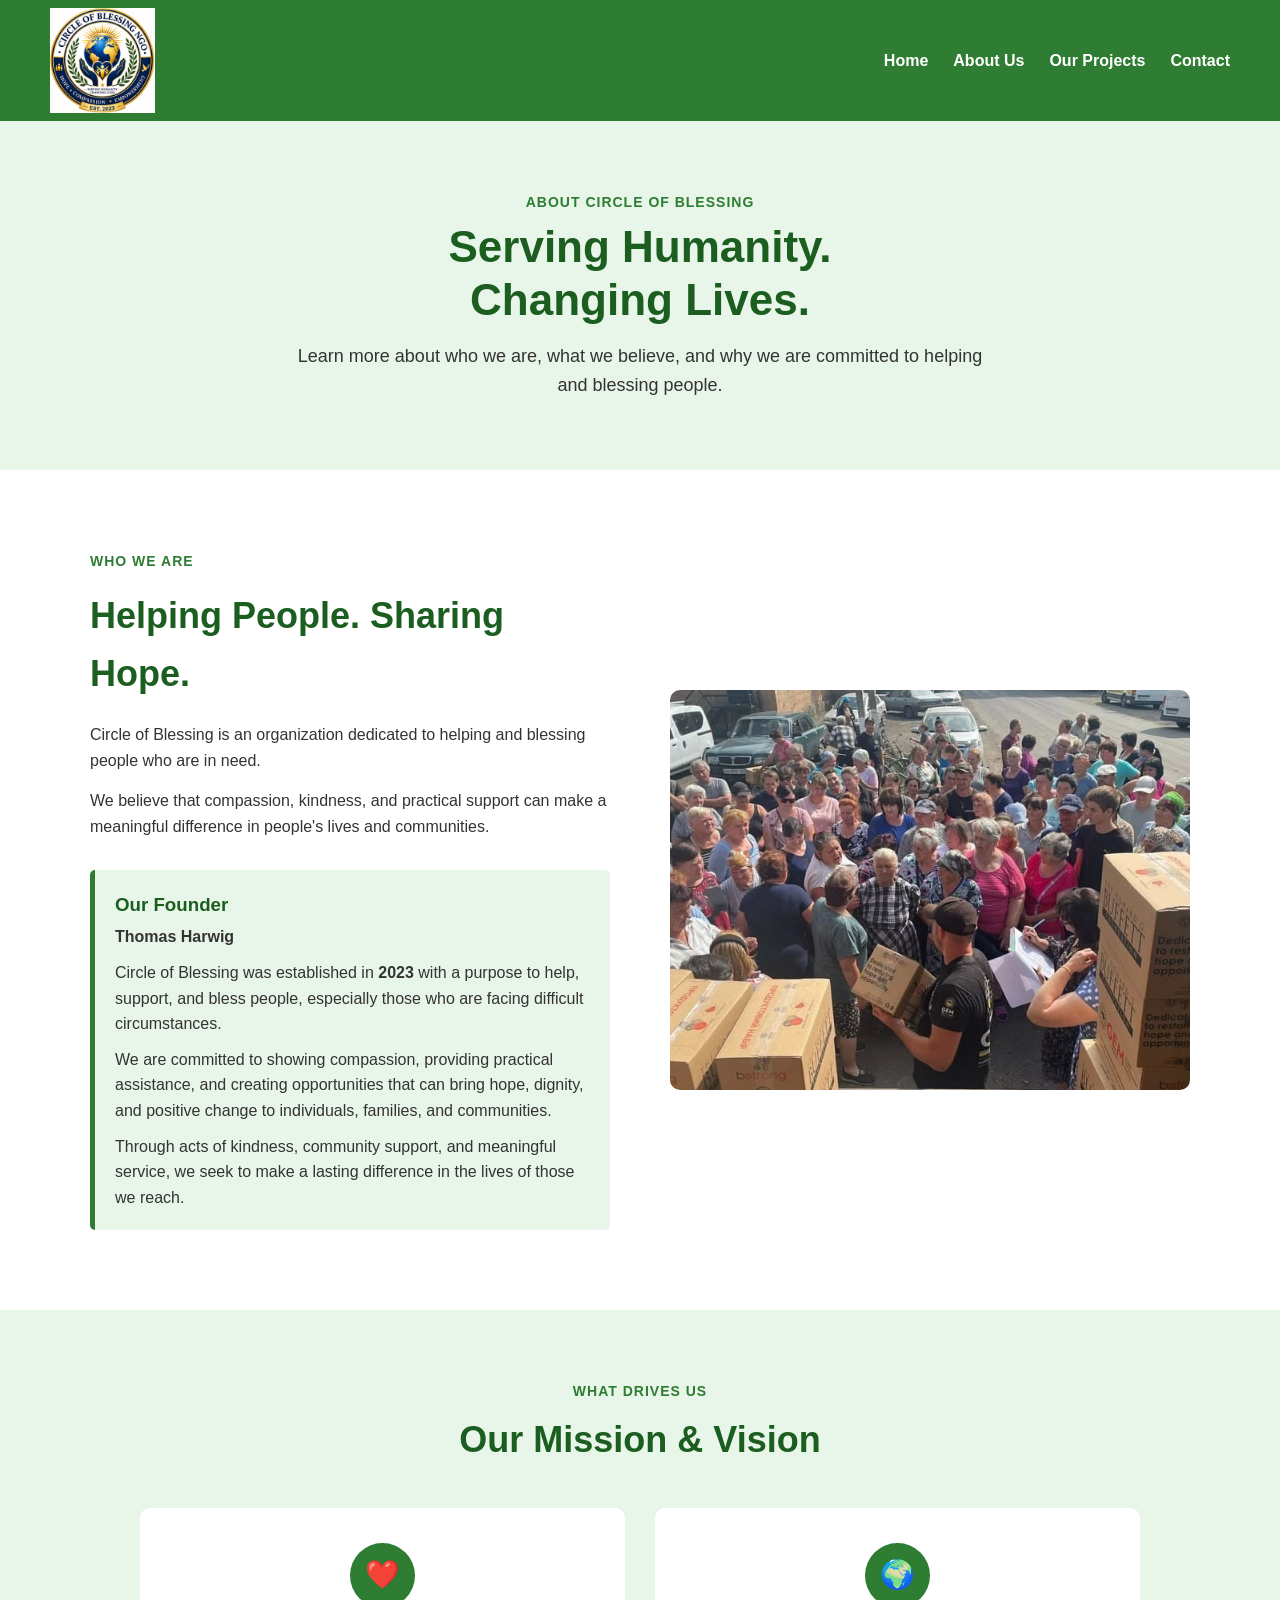
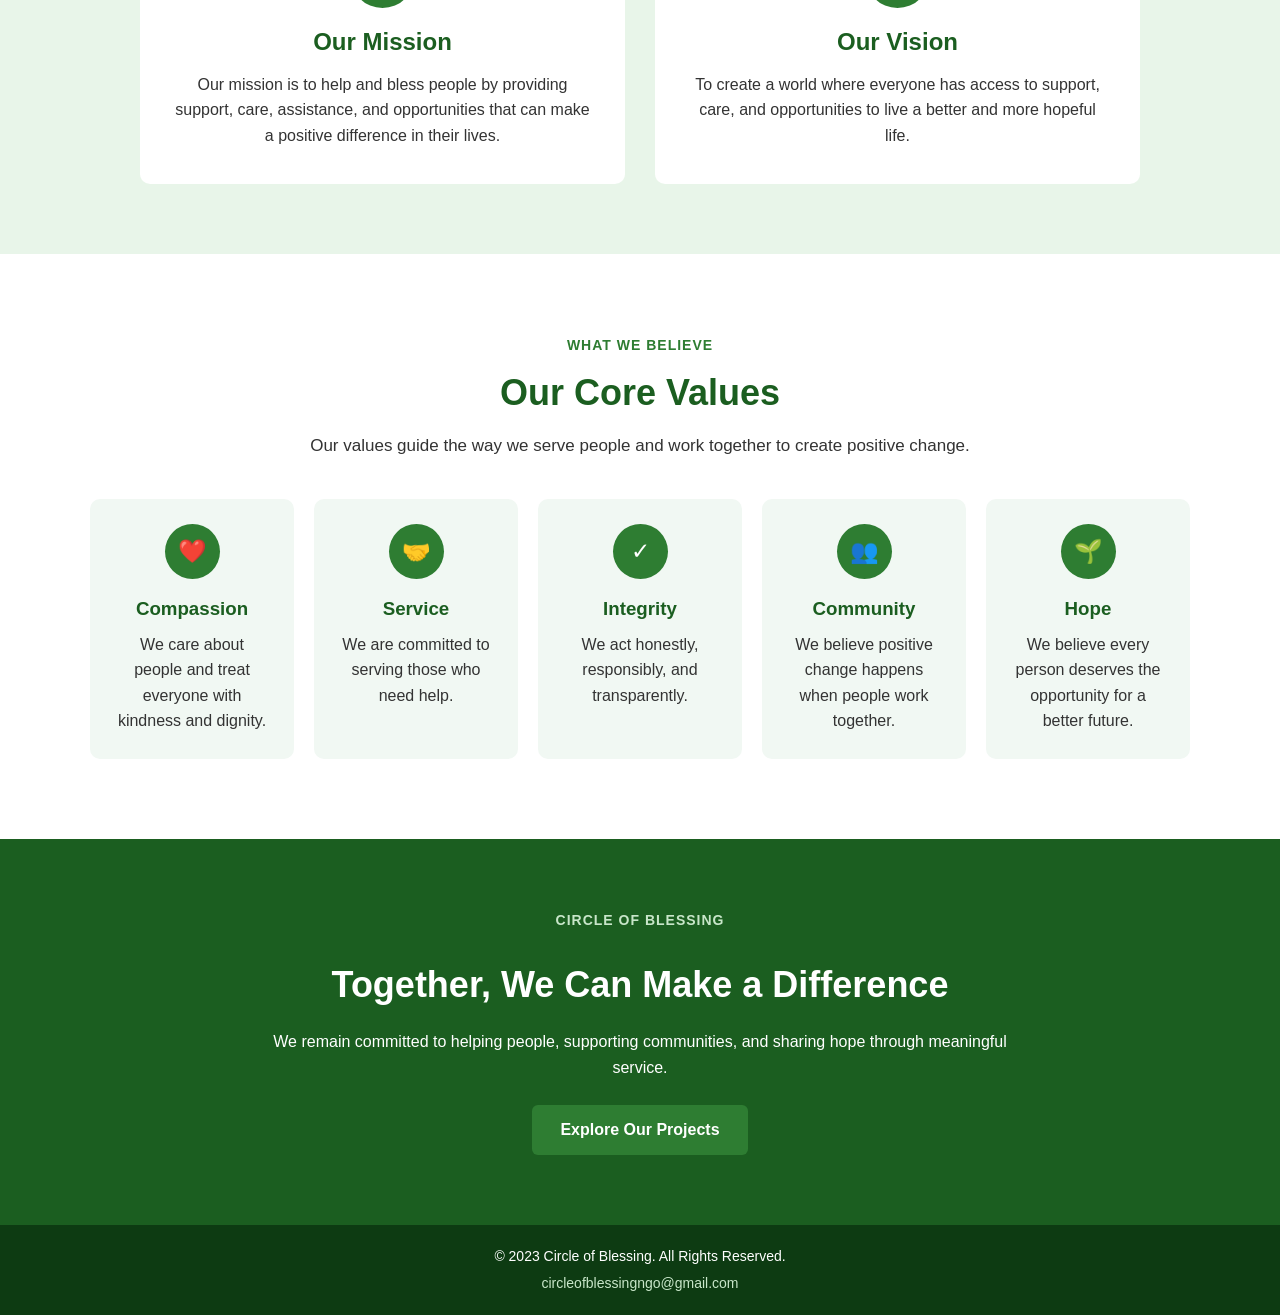
==== commit ba8f0372: "Update copyright year in footer to 2023" ====
--- a/about.html
+++ b/about.html
@@ -348,7 +348,7 @@
 <footer>
 
     <p>
-        &copy; 2026 Circle of Blessing. All Rights Reserved.
+        &copy; 2023 Circle of Blessing. All Rights Reserved.
     </p>
 
     <p class="footer-website">
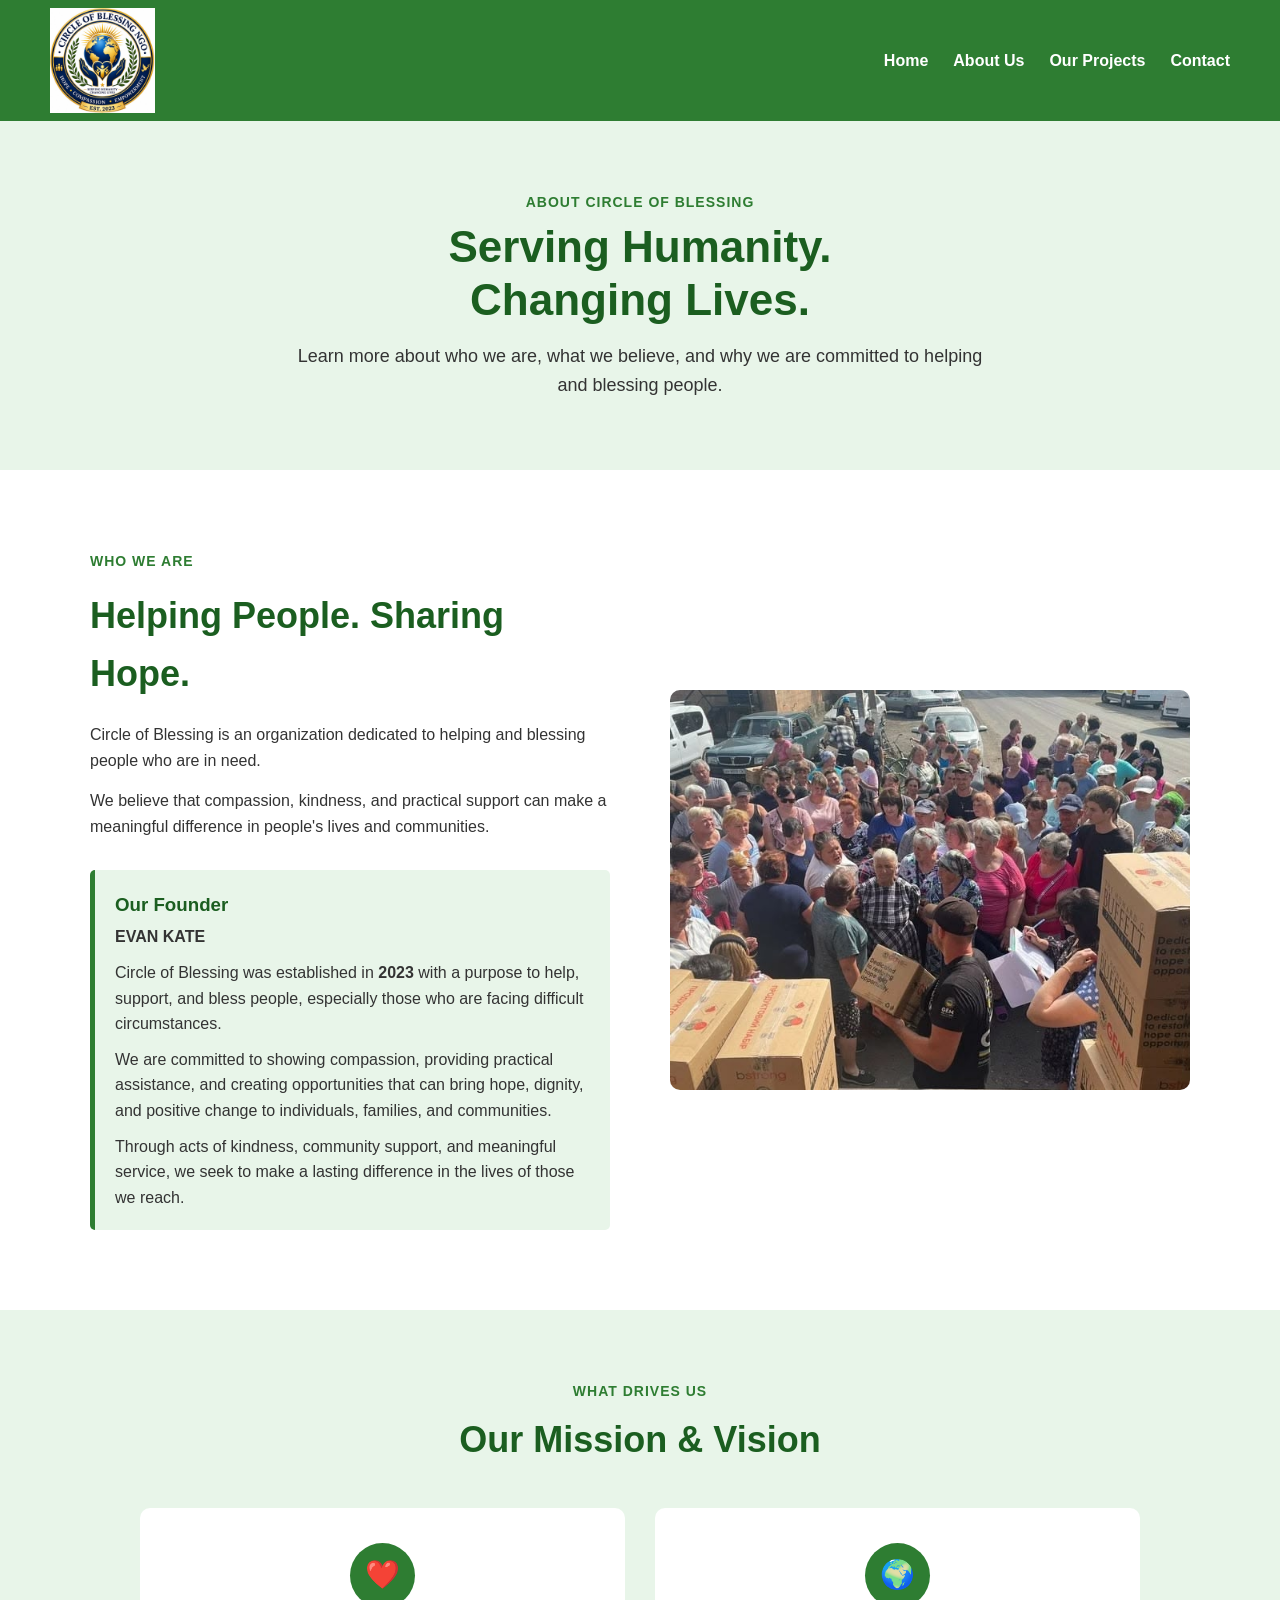
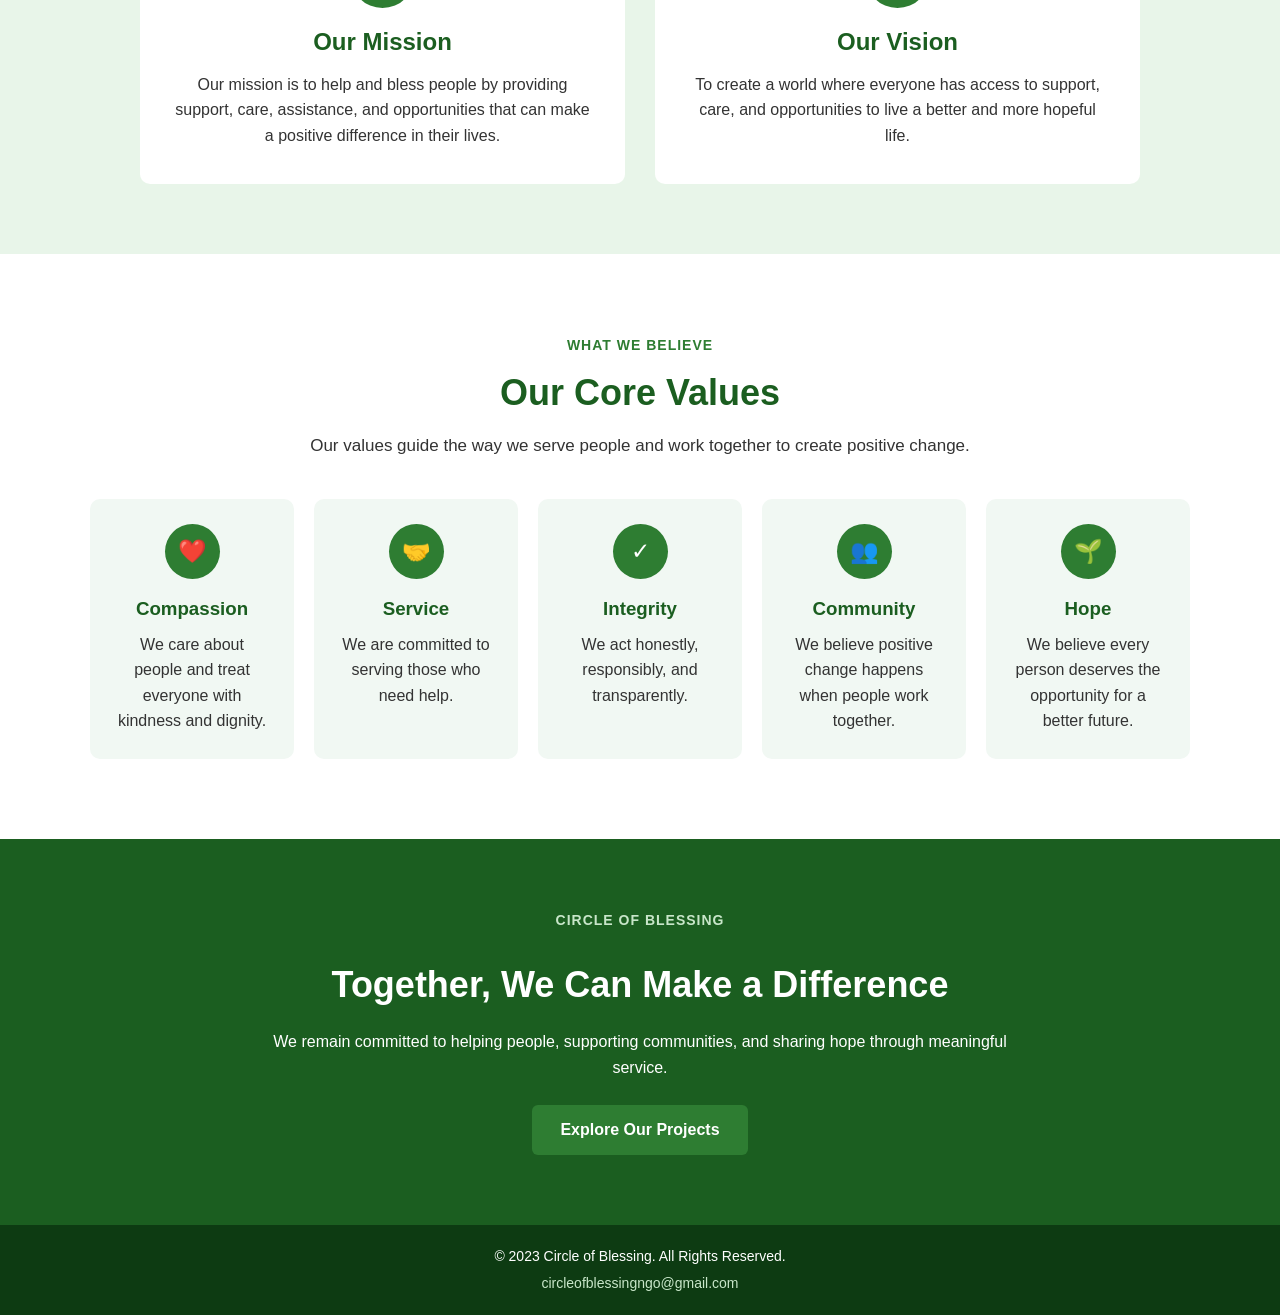
==== commit 0fdcd0fd: "Update founder name from Thomas Harwig to Evan Kate" ====
--- a/about.html
+++ b/about.html
@@ -95,7 +95,7 @@
                 </h3>
 
                 <p>
-                    <strong>Thomas Harwig</strong>
+                    <strong>EVAN KATE</strong>
                 </p>
 
                 <p>
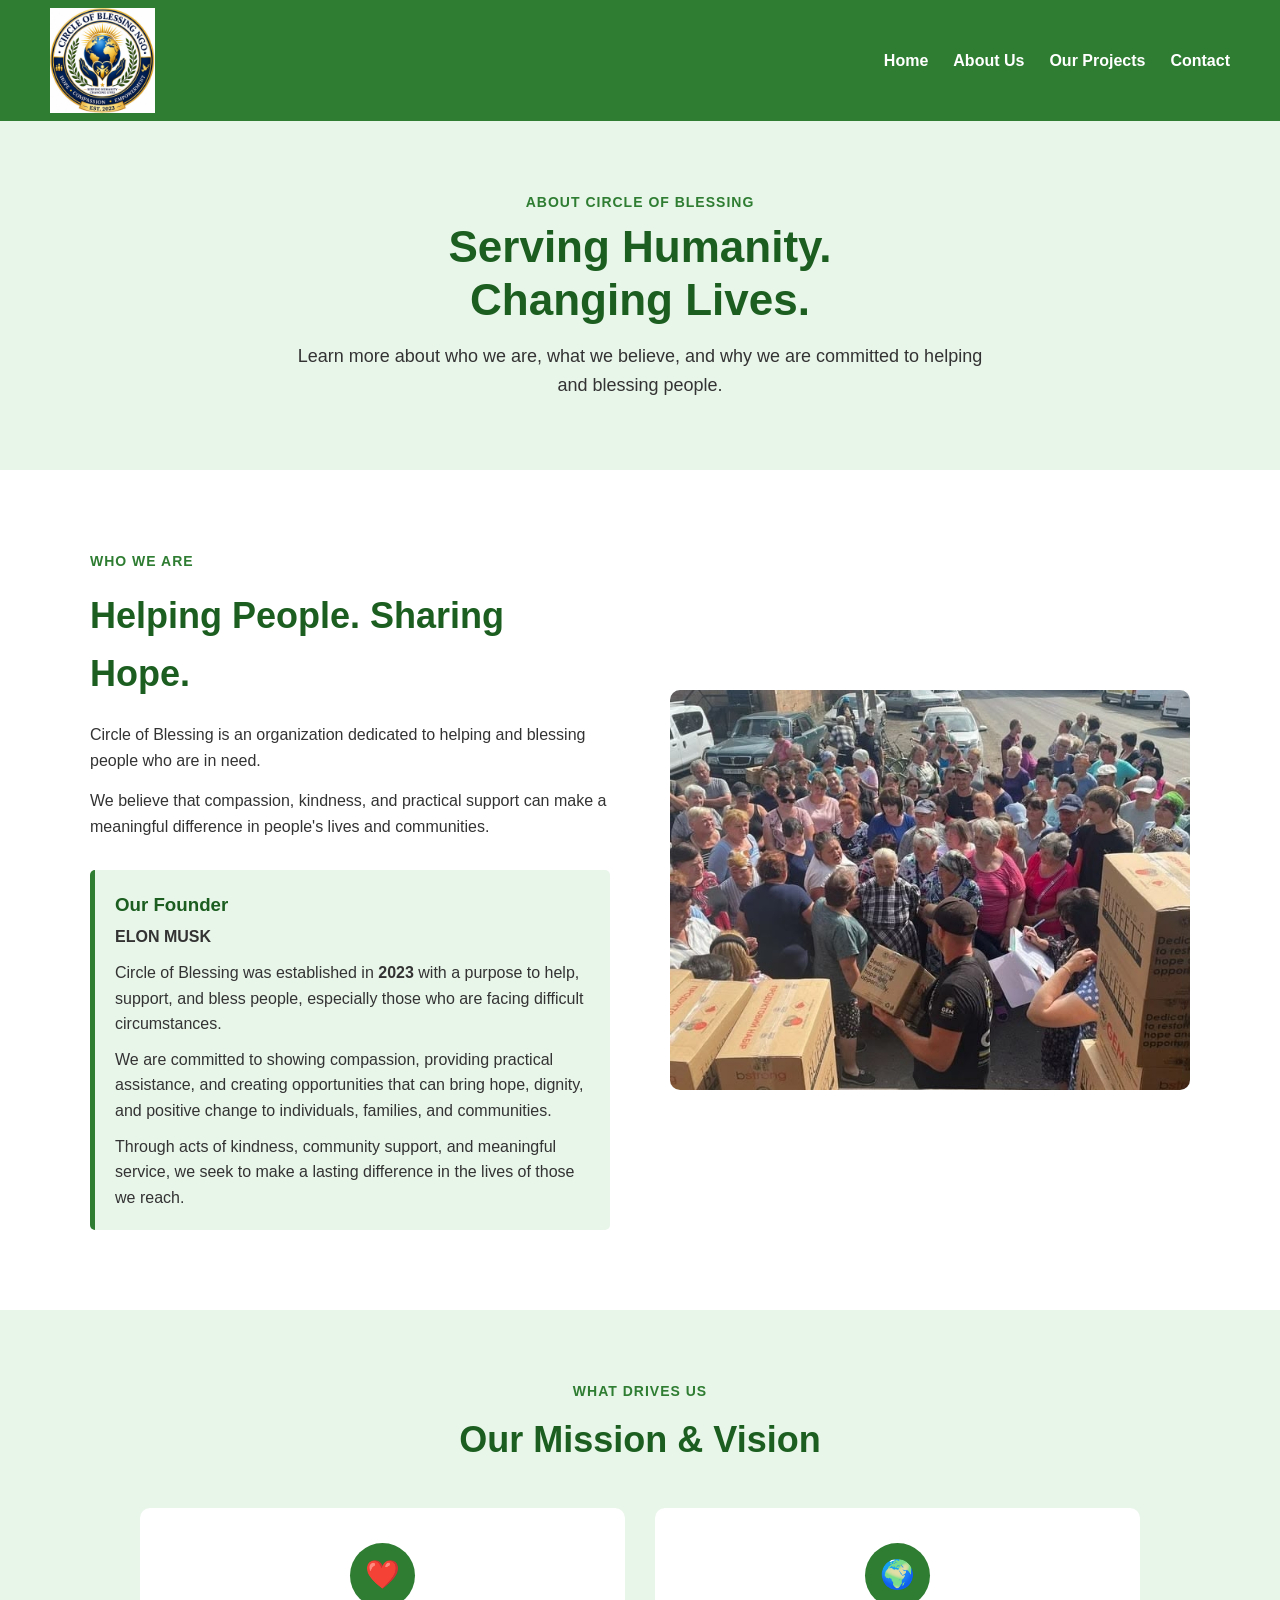
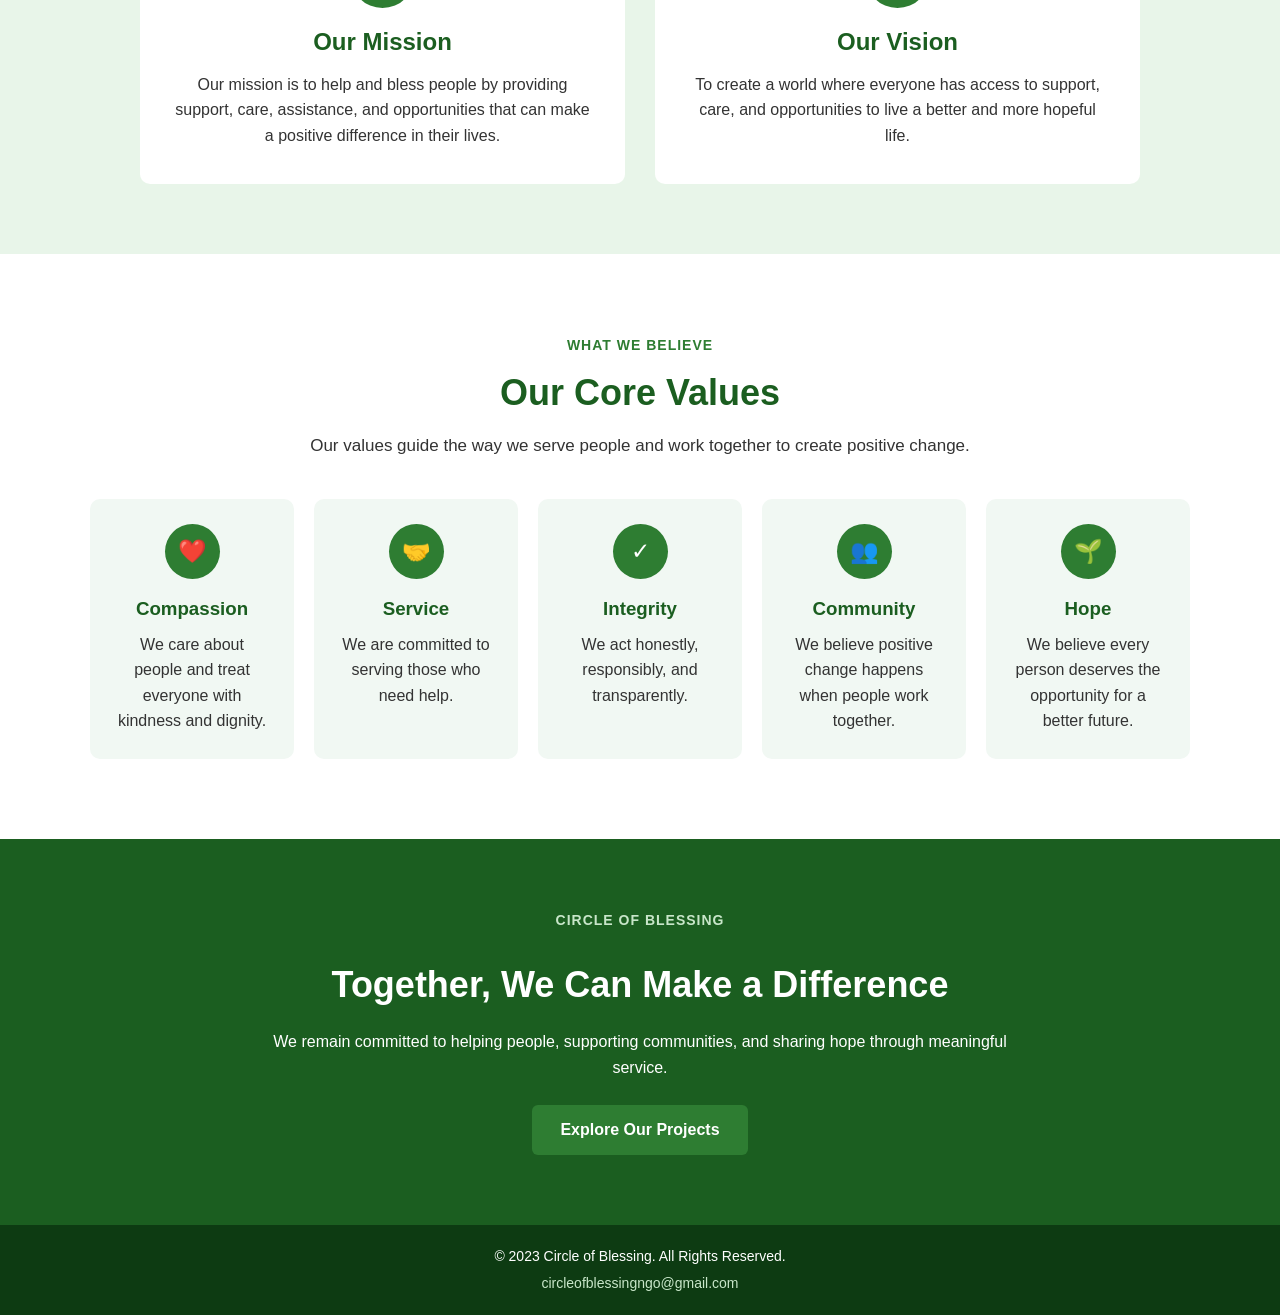
==== commit 07c4409b: "Update about.html" ====
--- a/about.html
+++ b/about.html
@@ -95,7 +95,7 @@
                 </h3>
 
                 <p>
-                    <strong>EVAN KATE</strong>
+                    <strong>ELON MUSK</strong>
                 </p>
 
                 <p>
